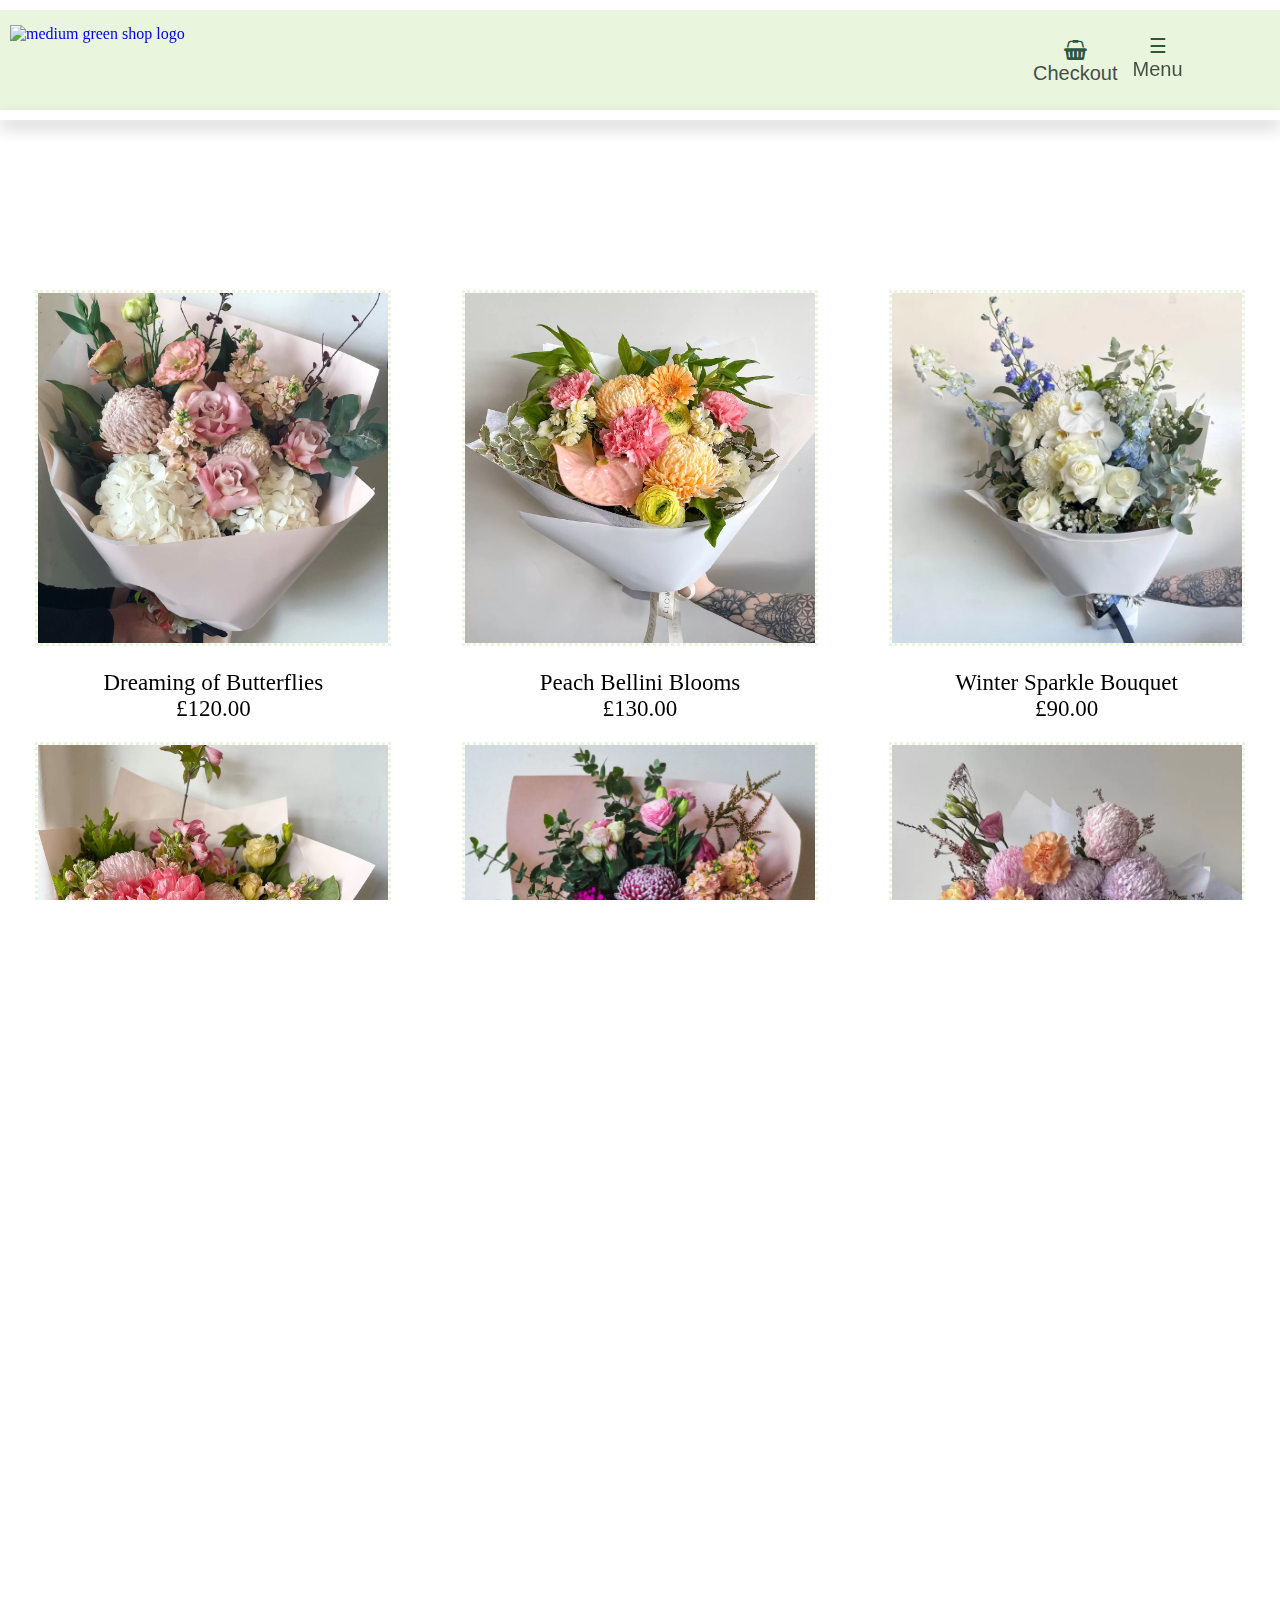
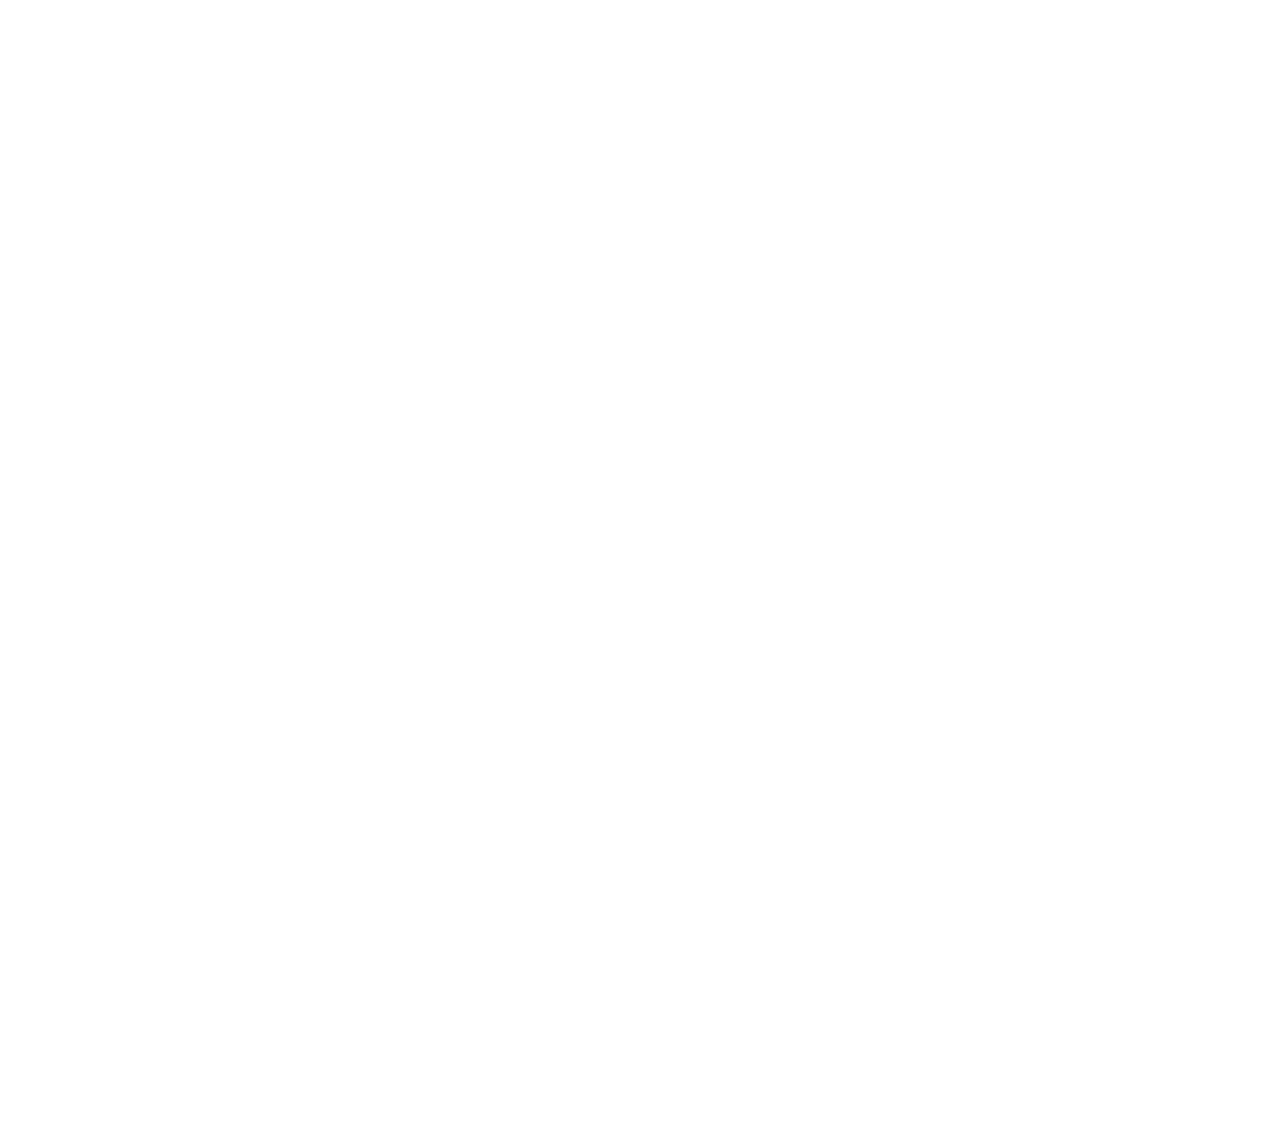
==== Web_Design2/blossoms-website/shop.html @ f74baf07 "Add files via upload" ====
<!DOCTYPE html>
<html lang="en">
    <head>
        <meta charset="UTF-8">
        <meta name="viewport" content="width=device-width, initial-scale=1.0">
        <title>Shop</title>
        <link rel="stylesheet" href="./css-styles/shop.css"/>
        <link rel="stylesheet" href="./css-styles/search-page.css"/>
        <link rel="stylesheet" href="https://cdnjs.cloudflare.com/ajax/libs/font-awesome/4.7.0/css/font-awesome.min.css"/>

    </head>
    <body>
        <section class="video-container-top">
            <iframe class="topiframe" src="https://www.youtube.com/embed/popsd2cxBHM?rel=0&controls=0&autoplay=1&mute=1&playsinline=1&loop=1&playlist=popsd2cxBHM"></iframe>
        </section>
        <header>
            <nav id="hamnav">
                <div class="flex">
                    <button class="basket">
                        <a href="./checkout-page.html" style="text-decoration:none;">
                            <i class="fa">&#xf291;</i><br/>
                            <span class="checkout">Checkout</span>
                        </a>
                    </button>
                    <!-- (B) THE HAMBURGER -->
                    <div class="flex-dropdown">
                        <button class="hamburger">
                            <label for="hamburger">&#9776;</label><br/>
                            <span class="menu">Menu</span>
                        </button>
                        <!-- (C) MENU ITEMS -->
                        <div id="hamitems">
                            <a href="./shop.html">Home</a>
                            <!-- <a href="a.html">About</a> -->
                            <!-- <a href="c.html">Our Christmas Offerings</a> -->
                            <a href="d.html">Shop by Occasion (n/a)</a>
                            <a href="./search-page.html">Search</a>
                            <a href="./contact.html">Contact Us</a>
                        </div>
                    </div>
                </div>
            </nav>

            <a href="./index.html"><img src="/Users/nfelt/Desktop/Web_Design2/blossoms-website/images/shop-logo.png" class="shop-logo" alt="medium green shop logo"></a>
            <section class="video-container-bottom">
                <iframe class="bottomiframe" src="https://www.youtube.com/embed/popsd2cxBHM?rel=0&controls=0&autoplay=1&mute=1&playsinline=1&loop=1&playlist=popsd2cxBHM"></iframe>
            </section>
        </header>

        <div class="shop-page">
            <section class="img-wrapper">
                <div>
                    <a href="./example-product.html" style="text-decoration:none;"><img src="./images/pastel-bouquet.webp" alt="pastel bouquet including pink roses">
                        <p class="description">
                            Dreaming of Butterflies
                            <br/>
                            £120.00
                        </p>
                    </a>
                </div>

                <div>
                    <a href="./example-product.html" style="text-decoration:none;"><img src="./images/bright-bouquet.webp" alt="colorful bouquet with greenery">
                        <p class="description">
                            Peach Bellini Blooms
                            <br/>
                            £130.00
                        </p>
                    </a>
                </div>
                <div>
                    <a href="./example-product.html" style="text-decoration:none;"><img src="./images/white-bouquet.webp" alt="white and blue flower bouquet with baby's breath">
                        <p class="description">
                            Winter Sparkle Bouquet
                            <br/>
                            £90.00
                        </p>
                    </a>
                </div>
                <div>
                    <a href="./example-product.html" style="text-decoration:none;"><img src="./images/peonie-bouquet.webp" alt="bouquet with peonies">
                        <p class="description">
                            Perfect Peonie Bouquet
                            <br/>
                            £100.00
                        </p>
                    </a>
                </div>
                <div>
                    <a href="./example-product.html" style="text-decoration:none;"><img src="./images/springfair-bouquet.webp" alt="burgundy and pink bouquet with chrysanthemums">
                        <p class="description">
                            Spring Fair Bouquet
                            <br/>
                            £99.00
                        </p>
                    </a>
                </div>
                <div>
                    <a href="./example-product.html" style="text-decoration:none;"><img src="./images/cottoncloud-bouquet.webp"alt="light pastel bouquet with peonies">
                        <p class="description">
                            Cotton Cloud Bouquet
                            <br/>
                            £110.00
                        </p>
                    </a>
                </div>
                <div>
                    <a href="./example-product.html" style="text-decoration:none;"><img src="./images/white-bouquet.webp" alt="white and blue flower bouquet with baby breath">
                        <p class="description">
                            Winter Light Bouquet
                            <br/>
                            £90.00
                        </p>
                    </a>
                </div>
                <div>
                    <a href="./example-product.html" style="text-decoration:none;"><img src="./images/christmasjoy-bouquet.webp" alt="yellow bouquet featuring australian blooms">
                        <p class="description">
                            Christmas Joy Bouquet
                            <br/>
                            £120.00
                        </p>
                    </a>
                </div>
                <div>
                    <a href="./example-product.html" style="text-decoration:none;"><img src="./images/redpassion-bouquet.webp" alt="red bouquet with ecuadorean roses">
                        <p class="description">
                            Red Passion Bouquet
                            <br/>
                            £130.00
                        </p>
                    </a>
                </div>
                <div>
                    <a href="./example-product.html" style="text-decoration:none;"><img src="./images/orchid-bouquet.webp" alt="pink and orange bouquet with orchids">
                        <p class="description">
                            Olympic Orchid Bouquet
                            <br/>
                            £95.00
                        </p>
                    </a>
                </div>
                <div>
                    <a href="./example-product.html" style="text-decoration:none;"><img src="./images/classic-bouquet.webp" alt="classic rose bouquet">
                        <p class="description">
                            Sleeping Beauty Bouquet
                            <br/>
                            £120.00
                        </p>
                    </a>
                </div>
                <div>
                    <a href="./example-product.html" style="text-decoration:none;"><img src="./images/firstsnow-bouquet.webp" alt="white bouquets with greenery">
                        <p class="description">
                            First Snow Bouquet
                            <br/>
                            £130.00
                        </p>
                    </a>
                </div>
            </div>
        </section>
    </body>
</html></div><footer>
<small class="copyright">&copy; Copyright 2023,
    <i>Blossoms Floramail.</i>
    All rights reserved.</small>
<div class="flex-container">
    <div>Contact Us
        <p class="info">
            <span class="brmed"></span>
            <a href="#" style="text-decoration:none;" role="button">
                <i class="fa fa-instagram fa-lg"></i>
            </a>
            <a href="#" style="text-decoration:none;" role="button">
                <i class="fa fa-facebook fa-lg"></i>
            </a>
            <a href="#" role="button">
                <i class="fa fa-pinterest fa-lg"></i>
            </a>
            <span class="brmed"></span>
            +44 09786 456822
            <span class="brmed"></span>
            f.blossoms@flowers.co.uk
        </p>
    </div>
    <div>Opening Hours
        <p class="info">
            <span class="brmed"></span>
            Monday-Friday 7:00-18:00
            <span class="brmed"></span>
            Saturday-Sunday 10:00-17:00
            <span class="brmed"></span>
            (Holiday Opening Times Vary)
        </p>
    </div>
    <div>About Us
        <p class="info">
            <span class="brmed"></span>
            The Mission
            <span class="brmed"></span>
            Our History
            <span class="brmed"></span>
            Flower Care & Tips
        </p>
    </div>
    <div class="map-container">
        <iframe class="map" src="https://www.google.com/maps/embed?pb=!1m18!1m12!1m3!1d2486.0989281133493!2d-0.24722452367329042!3d51.45634007180169!2m3!1f0!2f0!3f0!3m2!1i1024!2i768!4f13.1!3m3!1m2!1s0x48760ee6c0c242eb%3A0x3a5665ce81752bbf!2sUniversity%20of%20Roehampton%20London!5e0!3m2!1sen!2suk!4v1673124905987!5m2!1sen!2suk" allowfullscreen="" loading="lazy" referrerpolicy="no-referrer-when-downgrade"></iframe>
    </div>
</div></footer></body></html>
---- Web_Design2/blossoms-website/css-styles/shop.css ----
body, html{
    width: 100%;
    height: 100%;
    overflow-x: hidden;
    margin: auto;
}


.video-container-top{
    position: relative;
    width: 100vw;
    height: 10px;
    z-index: -5;
    overflow: hidden;
    border: 10px;
}
      
.topiframe {
position: absolute;
top: 50%;
left: 50%;
width: 100vw;
height: 300vh;
transform: translate(-50%, -50%);
}

/* Header */

header{
    background-color:rgb(233, 245, 220);
    width: 100%;
    height: 100px;
    position: relative;
    z-index: 999; 
}

.shop-logo{
    position: absolute;
    top: 15px;
    left: 10px;
    opacity: 100%; 
    width: 200px; 
    height: 80px; 
    
}

#hamnav {
    max-width:100%;
    height: 70%;
    justify-content: center;
    position: relative;
    top:10px; 
    text-align: center;
}

#hamnav > *{
    position: absolute;
}

.flex{
    display: flex;
    position: relative;
    width: 10%;
    height: 100%;
    top: 10%;
    left: 80%;
    opacity: 100%;    
  
}
.flex .basket{
    font-style: normal;
    font-size: 20px;
    border: none;
    background-color:rgb(233, 245, 220);
    margin: 3px;
    padding: 3px 6px;    
}

.fa{
    color: #2d573f; 
}
.fa:hover{
    color: rgb(0, 0, 0);
    filter: blur(.1px);  
}

.checkout{
    position: relative;
    opacity: 80%;
    color: #1c221f;
    font-family: Verdana, Tahoma, sans-serif;
    font-size: 20px; 
}


@media screen and (max-width: 10000px){
    .flex-dropdown{
        position: relative;
        display: flex;
        height: 100%;  
        top: 6%;  
    }
    
    .flex-dropdown .hamburger{
        font-style: normal;
        font-size: 20px;
        border: none;
        background-color:transparent;
        margin-bottom: 6px;
        padding: 3px 6px;
        padding-bottom: 85px;
        color: #2d573f;
       
    } 

    .hamburger:hover{ 
        color: rgb(0, 0, 0);
        filter: blur(.1px);  
    }
    
    .menu{
        opacity: 80%;
        color: #1c221f;
        font-family: Verdana, Tahoma, sans-serif;
        font-size: 20px; 
    }

    
    #hamitems{
        position: relative;
        box-shadow: 0px 8px 16px 0px rgba(0,0,0,0.2);  
        top: 110%;
        left: -50%;
        min-width: 200px;
    }
    #hamitems a {
        color: rgb(0, 0, 0);
        text-decoration: none;
        display: block;
        background-color: rgb(233, 245, 220);
        padding-top: 10%;
        padding-bottom: 10%;
        border-bottom: 1px solid rgb(255, 255, 255)
    }
    #hamitems a:hover{
        color: #4f8d69;
    }


    #hamitems { display: none; }
    .flex-dropdown:hover #hamitems{
        display:block;
    }
    
}


.video-container-bottom{
    position: relative;
    top: 30px;
    width: 100vw;
    height: 10px;
    z-index: -5;
    overflow: hidden;
    border: 10px;
    box-shadow: 0px 8px 16px 0px rgba(0, 0, 0, 0.2);
    
    }
    
    .bottomiframe{
    position: absolute;
    top: 50%;
    left: 50%;
    width: 100vw;
    height: 300vh;
    transform: translate(-50%, -50%);
    z-index: -10;
    }


/* Shop-page */

.shop-page{
    position: relative;
    top: 20%;
}

.img-wrapper{
    width: 100vw;
    display: flex;
    flex-wrap: wrap;
    height: 100%;
    
}

.img-wrapper > * {
    flex: 0 0 33.333%;
}

div{
    text-align: center;
}

.img-wrapper img{
    height: 350px;
    width: 350px;
    transition: all .2s ease;
    filter:brightness(100%);
    border-style: dotted;
    border-width: 3px;
    border-color:rgb(233, 245, 220);
    
   
}

.img-wrapper img:hover {
    transform:scale(1.1);
}


.description{
    position: relative;
    margin: 20px;
    opacity: 100%;
    color: rgb(0, 0, 0);
    opacity: 100%;
    font-size: 23px;
    font-family:Cambria, Cochin, Georgia, Times, 'Times New Roman', serif;
}

.description:hover{
    color:rgb(142, 172, 107);
    filter: brightness(90%);
    cursor: pointer;
    opacity: 100%;
}
footer{
    position: relative;
    width: 100%;
    height: 60vh;
    background-color:rgb(149, 172, 123);
    border-top:dotted;
    border-color:rgb(212, 230, 191);
    filter: brightness(95%);
    top: 30%;
}
.flex-container {
    display: flex;
    height: 100%;
}
  
  .flex-container > div {
    width: 25%;
    height: 70%;
    margin: 10px;
    padding: 20px;
    font-size: 30px;
    color:white;
    text-align: left;
    font-size: 30px;
    text-align: left;
  }
.info{
    font-size: 20px;
}

.brmed {
    display: block;
    margin-bottom: 1em;
}
.brlarge {
    display: block;
    margin-bottom: 3em;
}
.copyright{
    position: absolute;
    background-color: transparent;
    color: rgb(255, 255, 255);
    left: 10%;
    top: 93%;
}

.map-container{
    position: relative;
    top: 2.5%;
    left: -2.5%;
    width: 100%;
    border-color: transparent;
    overflow: none;
}

.map{
    width: 100%;
    height: 80%;
    filter: grayscale(100%);
}
---- Web_Design2/blossoms-website/css-styles/search-page.css ----
.search-page{
    position: relative;
    width: 100vw;
    height: 100vh;
    background-image: url("../images/cotton-flowers.jpg");
    background-repeat: no-repeat;
    background-size: cover; 
    background-position:center;
    z-index: -10;
}

.search-container{
    position: relative;
    text-align:center;
    width: 465px;
    height: 62px;
    top: 33.33%;
    left: 33.33%;
    border:dotted;
    border-color:rgb(238, 245, 229);
    z-index: 3;
}   
.search-container > *{
    position: absolute;
    box-shadow: 0px 8px 16px 0px rgba(0, 0, 0, 0.3);
}

.search{
    height: 60px;
    width: 400px;
    border: none;
    background-color: rgb(238, 245, 223);
     
}

.search-container button{
    top: 0%;
    left: 100%;
    cursor: pointer;
    padding: 4px, 4px;
    font-size: 52.5px; 
    background-color:rgb(153, 176, 126);
    position: absolute;
    border: none;
    color: rgb(255, 255, 255);
    opacity: 70%;
    filter: blur(.25px);
    box-shadow: 0px 8px 16px 0px rgba(0,0,0,0.2);

    
}

.search-page input[type=text]{
    font-size: 25px;
}


.search-footer{
    position: absolute;
    top: 100%;
    background-color:rgb(149, 172, 123);
    border-top:dotted;
    border-color:rgb(212, 230, 191);
    filter: brightness(95%);
}
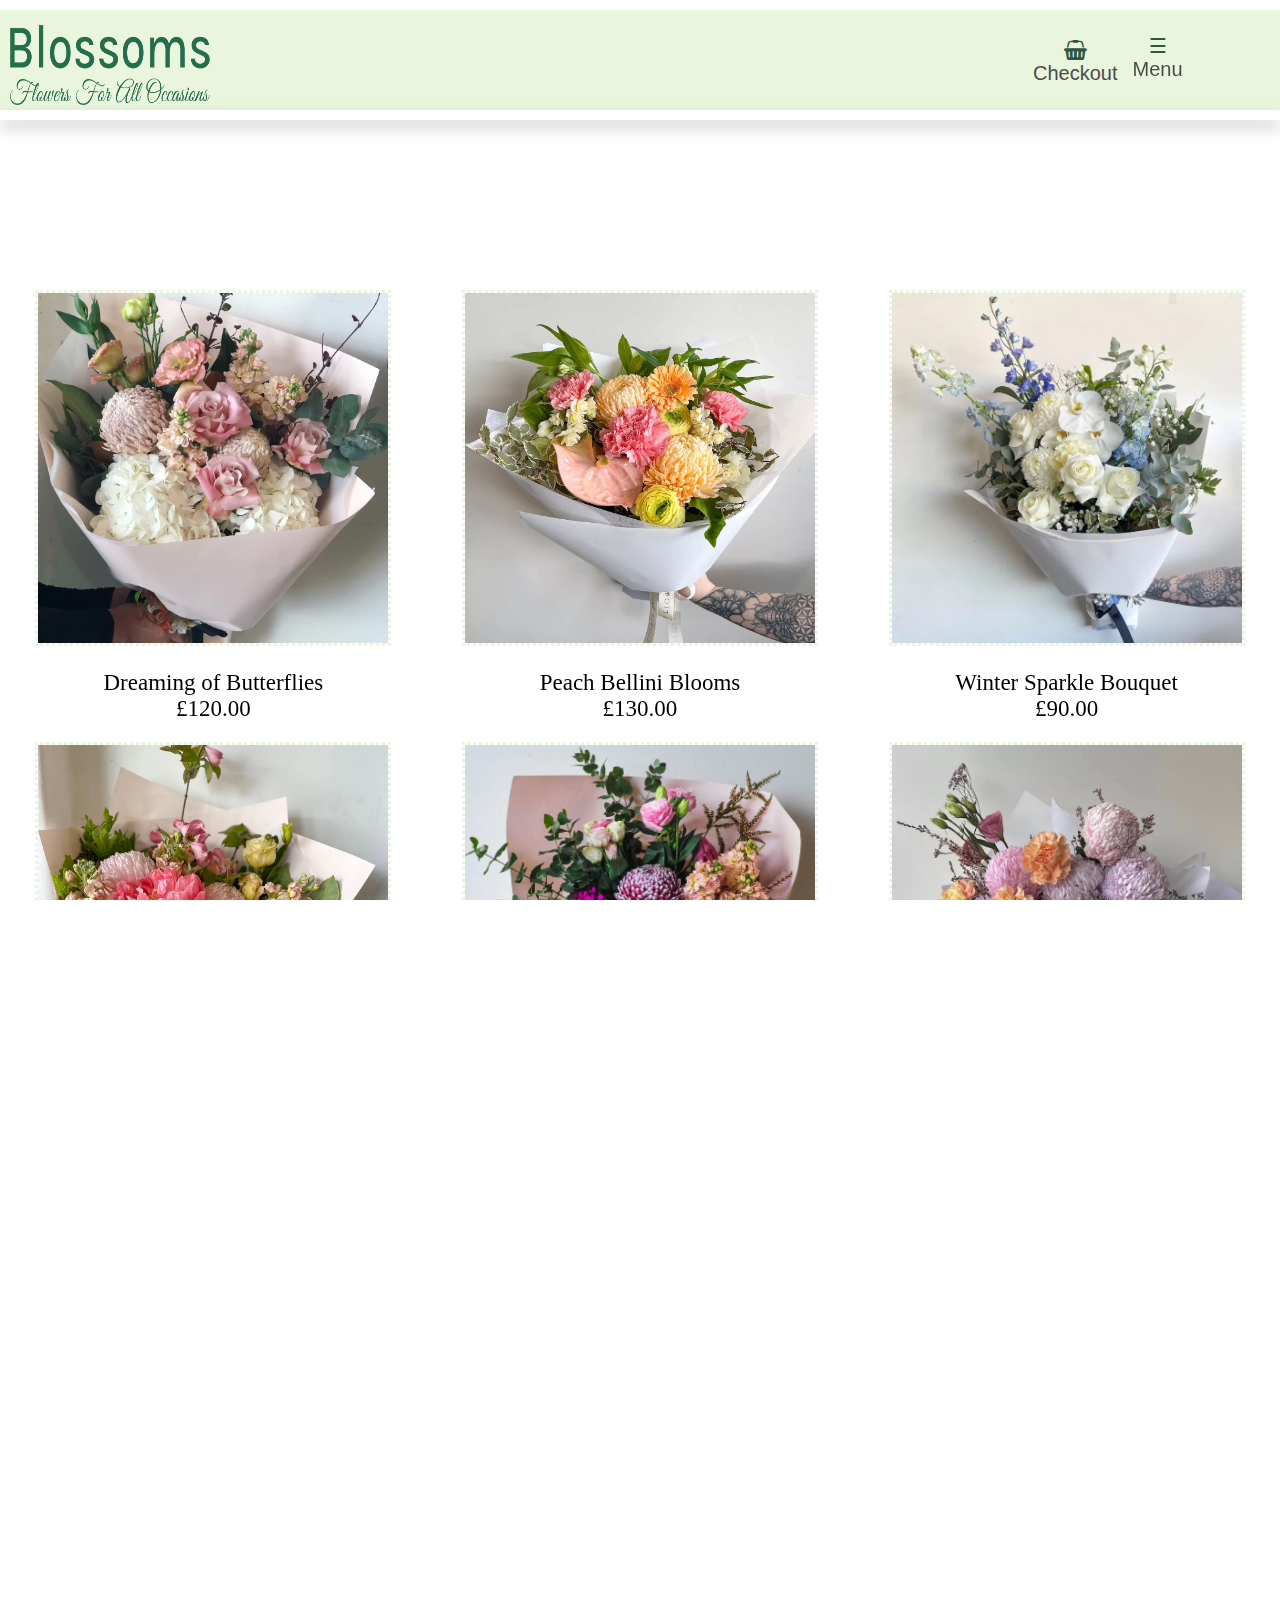
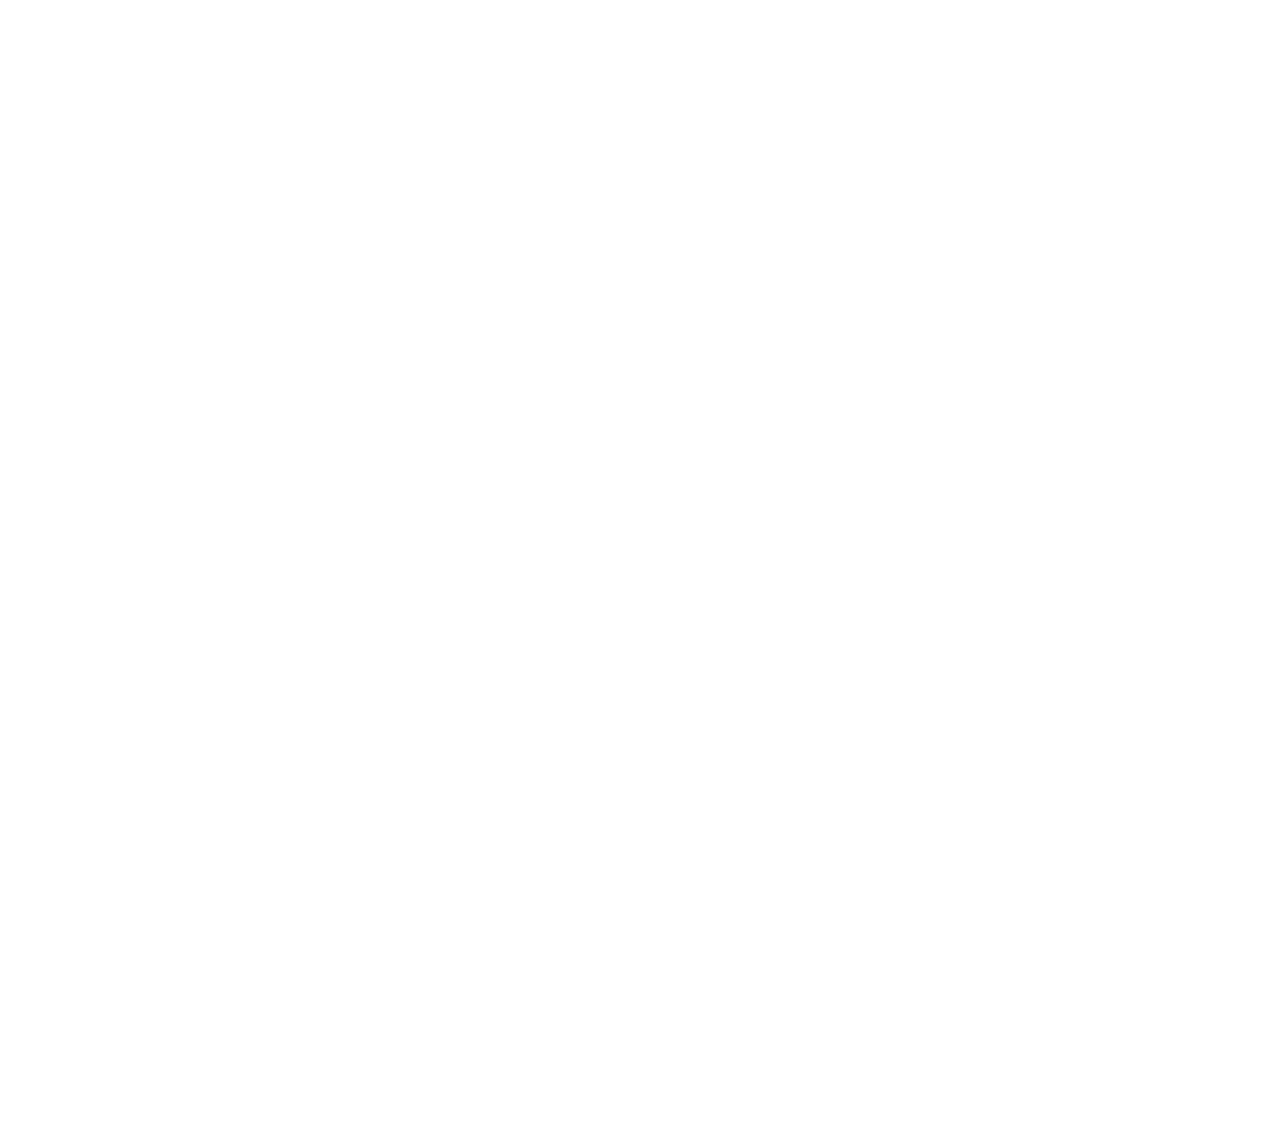
==== commit 9199959a: "Add files via upload" ====
--- a/Web_Design2/blossoms-website/shop.html
+++ b/Web_Design2/blossoms-website/shop.html
@@ -41,7 +41,7 @@
                 </div>
             </nav>
 
-            <a href="./index.html"><img src="/Users/nfelt/Desktop/Web_Design2/blossoms-website/images/shop-logo.png" class="shop-logo" alt="medium green shop logo"></a>
+            <a href="./index.html"><img src="./images/shop-logo.png" class="shop-logo" alt="medium green shop logo"></a>
             <section class="video-container-bottom">
                 <iframe class="bottomiframe" src="https://www.youtube.com/embed/popsd2cxBHM?rel=0&controls=0&autoplay=1&mute=1&playsinline=1&loop=1&playlist=popsd2cxBHM"></iframe>
             </section>
